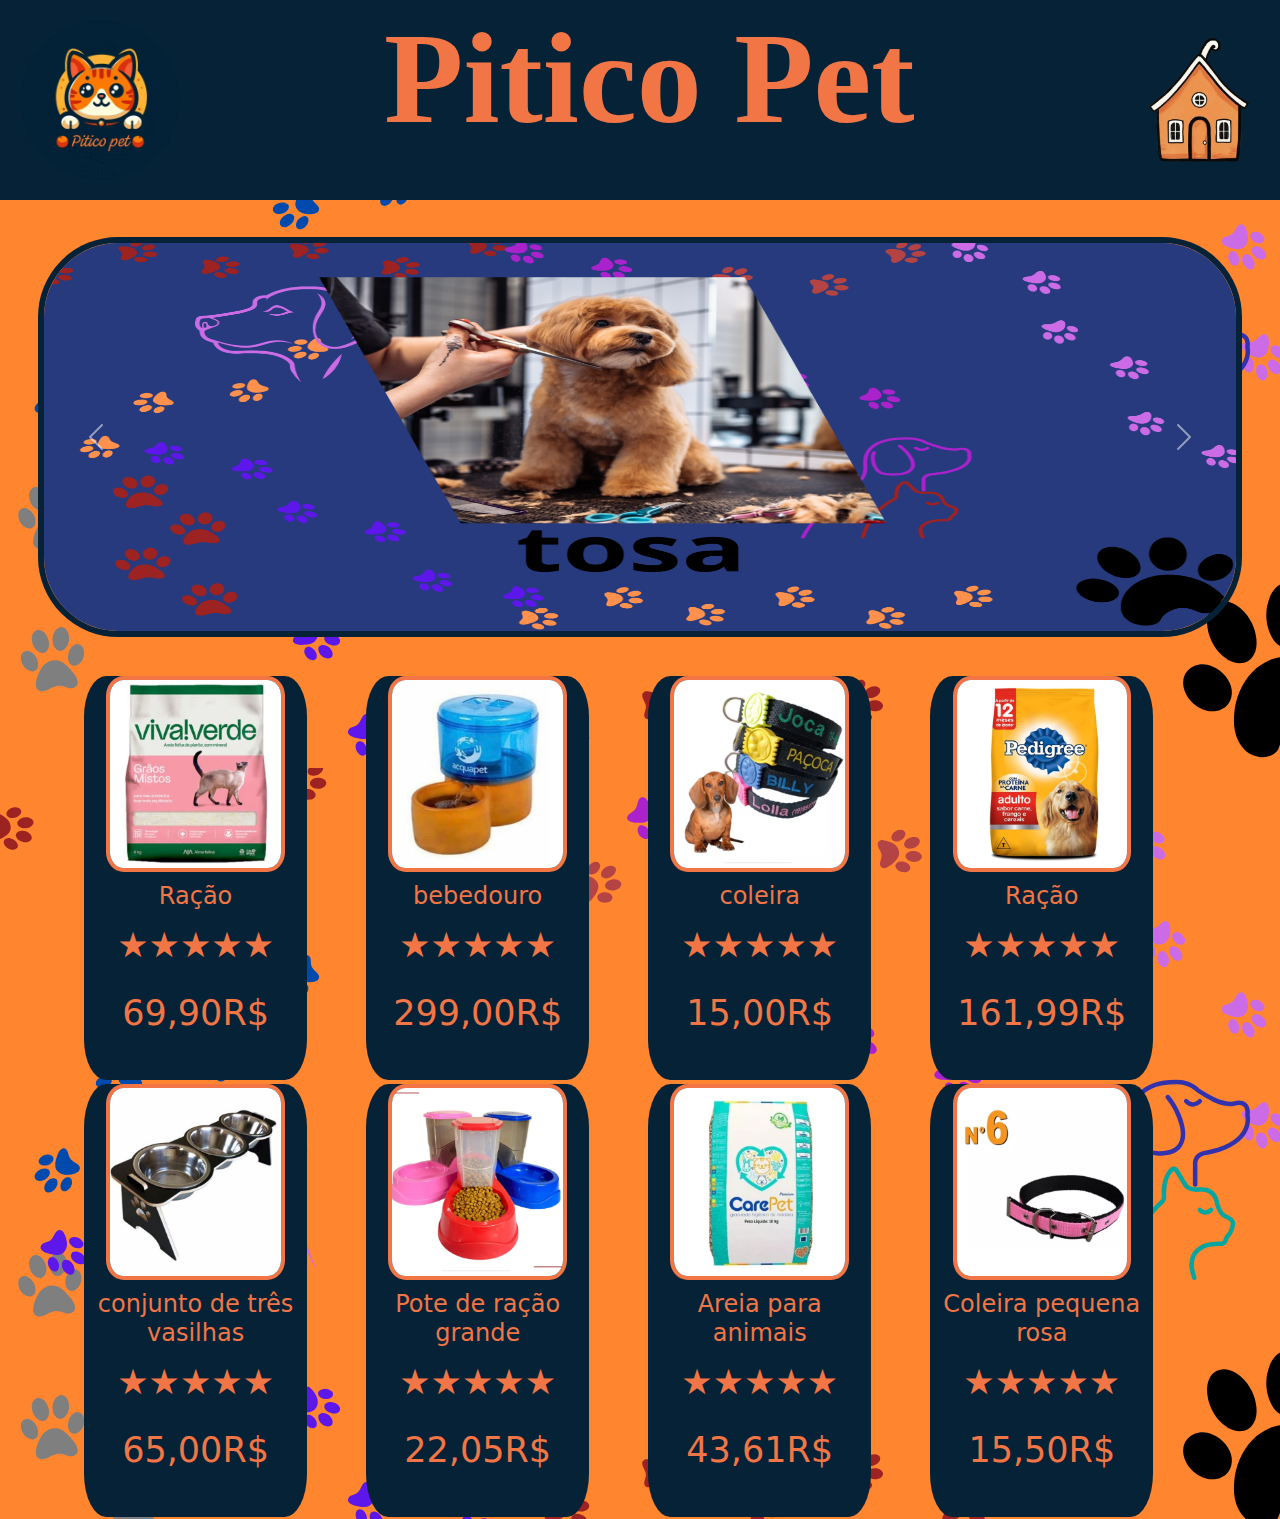
==== sobre.html @ e91bc6b6 "Add files via upload" ====
<!DOCTYPE html>
<html lang="pt-br">
<head>
    <meta charset="UTF-8">
    <meta name="viewport" content="width=device-width, initial-scale=1.0">
    <link rel="stylesheet" href="sobre.css">
    <link rel="shortcut icon" href="ptico.png" type="image/x-icon">
    <link href="https://cdn.jsdelivr.net/npm/bootstrap@5.3.3/dist/css/bootstrap.min.css" rel="stylesheet" integrity="sha384-QWTKZyjpPEjISv5WaRU9OFeRpok6YctnYmDr5pNlyT2bRjXh0JMhjY6hW+ALEwIH" crossorigin="anonymous">
    <script src="https://cdn.jsdelivr.net/npm/bootstrap@5.3.3/dist/js/bootstrap.bundle.min.js" integrity="sha384-YvpcrYf0tY3lHB60NNkmXc5s9fDVZLESaAA55NDzOxhy9GkcIdslK1eN7N6jIeHz" crossorigin="anonymous"></script>
    <link rel="stylesheet" href="https://cdn.jsdelivr.net/npm/bootstrap-icons@1.11.3/font/bootstrap-icons.min.css">
    <title>Loja</title>
</head>

<body>
 

  <header id="pitico">
    <div class="clearfix">
         <img id="imgt" src="ptico.png" class="col-md-9 float-md-start mb-9 ms-md-9" alt="Logo da pitico">
         <a href="index.html">
         <img id="imgt2" src="casinha-removebg-preview.png" class="col-md-9 float-md-end mb-9 ms-md-9"  alt="uma casa">
         </a>
         <h1><strong>Pitico Pet</strong></h1>
    </div>
  </header>      
      <br>


      <div id="carouselExampleAutoplaying" class="carousel slide" data-bs-ride="carousel">
        <div class="carousel-inner">
          <div class="carousel-item active">
            <img src="tosa.png" class="d-block" alt="cahorro tosa">
          </div>
          <div class="carousel-item">
            <img src="modelo.png" class="d-block" alt="fred fofo">
          </div>
          <div class="carousel-item">
            <img src="banho.png" class="d-block" alt="banhos">
          </div>
          <div class="carousel-item">
            <img src="farmacia.png" class="d-block" alt="remedinho">
          </div>
        </div>
        <button class="carousel-control-prev" type="button" data-bs-target="#carouselExampleAutoplaying" data-bs-slide="prev">
          <span class="carousel-control-prev-icon" aria-hidden="true"></span>
          <span class="visually-hidden">Previous</span>
        </button>
        <button class="carousel-control-next" type="button" data-bs-target="#carouselExampleAutoplaying" data-bs-slide="next">
          <span class="carousel-control-next-icon" aria-hidden="true"></span>
          <span class="visually-hidden">Next</span>
        </button>
      </div>  

      <br>



    <div class="quarteto">
      <div class="container">
         <div class="image-box">
            <a href="https://www.petz.com.br/produto/areia-higienica-para-gatos-viva-verde-vida-descomplicada-4kg-151526?utm_source=google&utm_medium=flp&gad_source=1&gclid=Cj0KCQiAx9q6BhCDARIsACwUxu6HJGDsu6ZqOhr3wRuiG1yG7XueGJMB93mQXLR-Eg90Itnt1D6U0cQaAlu5EALw_wcB">
             <img src="vv.png" alt="ração de gato">
            </a>
            <div class="info">
              <h4>Ração</h4>
              <p>&#9733;&#9733;&#9733;&#9733;&#9733;</p>
              <p>69,90<span>R$</span></p> 
            </div>
            <br>
        </div>
        <div class="image-box">
          <a href="https://produto.mercadolivre.com.br/MLB-3382775673-bebedouro-para-gatos-e-cachorros-filtro-purificador-c-bomba-_JM">
            <img src="bebedouro.png" alt="bebedouro">
          </a>
          <div class="info">
            <h4>bebedouro</h4>
            <p>&#9733;&#9733;&#9733;&#9733;&#9733;</p>
            <p>299,00<span>R$</span></p> 
          </div>
          <br>
        </div><div class="image-box">
          <img src="coleira.png" alt="coleira">
          <div class="info">
            <h4>coleira</h4>
            <p>&#9733;&#9733;&#9733;&#9733;&#9733;</p>
            <p>15,00<span>R$</span></p> 
          </div>
          <br>
        </div><div class="image-box">
          <a href="https://www.carrefour.com.br/racao-pedigree-para-caes-adultos-sabor-carne-e-cereais-15kg-15kg-mp19400105/p">
            <img src="pedigre.png" alt="Ração de cachorro">
          </a>
          <div class="info">
            <h4>Ração</h4>
            <p>&#9733;&#9733;&#9733;&#9733;&#9733;</p>
            <p>161,99<span>R$</span></p> 
          </div>
          <br>
        </div>
      </div>
    </div>   

    <div class="quarteto">
      <div class="container">
         <div class="image-box">
            <a href="https://shopee.com.br/comedouro-elevado-triplo-em-MDF-gatos-e-cachorro-pequeno-porte-i.1004237840.18997281896">
              <img src="pote.png" alt="Pote de ração">
            </a>
            <div class="info">
              <h4>conjunto de três vasilhas</h4>
              <p>&#9733;&#9733;&#9733;&#9733;&#9733;</p>
              <p>65,00<span>R$</span></p> 
            </div>
            <br>
        </div>
        <div class="image-box">
          <a href="https://produto.mercadolivre.com.br/MLB-3190680117-pote-de-comida-raco-para-ces-gatos-com-dosador-automatico-_JM">
            <img src="Comedoro.png" alt="Pote de ração grande">
          </a>
          <div class="info">
            <h4>Pote de ração grande</h4>
            <p>&#9733;&#9733;&#9733;&#9733;&#9733;</p>
            <p>22,05<span>R$</span></p> 
          </div>
          <br>
        </div><div class="image-box">
          <a href="https://m.magazineluiza.com.br/granulado-higienico-de-madeira-carepet-premium-original-10kg/p/kghe403jg2/pe/pare/">
            <img src="areia.png" alt="areia para qualquer animal">
          </a>
          <div class="info">
            <h4>Areia para animais</h4>
            <p>&#9733;&#9733;&#9733;&#9733;&#9733;</p>
            <p>43,61<span>R$</span></p> 
          </div>
          <br>
        </div><div class="image-box">
          <a href="https://www.mercadolivre.com.br/coleira-para-cachorro-nylon-dupla-ces-pet-n-6-cor-rosa-tamanho-da-coleira-n6/p/MLB28824635">
            <img src="cp.png" alt="coleira pequena rosa">
          </a>
          <div class="info">
            <h4>Coleira pequena rosa</h4>
            <p>&#9733;&#9733;&#9733;&#9733;&#9733;</p>
            <p>15,50<span>R$</span></p> 
          </div>
          <br>
        </div>
      </div>
    </div>   
    
</body>
</html>
---- sobre.css ----
@charset "UTF-8";
body{
background-image: url(./cacho.png);
}
#pitico{
        height: 200px;
        background-color: #062236;
    
    h1{
        font-family: cursive;
        color: #F27545;
        font-size: 150px;
        margin-left: 30%;
    }
    img{
        margin-left: 20px;
        margin-top: 20px;
        border-radius: 80px;
        width: 160px;
        height: 160px;
    }
}
#carouselExampleAutoplaying{
padding: 1% ;
margin-left: 0%;
img{ 
    border-radius: 80px;
    border: 6px solid #062236;
    height: 600px;
    width: 96%;
    margin-left: 2%;
}
}

.container {
    justify-content: space-between; 
    align-items:center;
    display: flex;
    flex-wrap: wrap;
.image-box {
    border-radius: 10%;
    margin: 2px;
    background-color: #062236;
    width: 20%;
    margin-right: 4%;
    img {
        border-radius: 10%;
        margin-left: 25%;
        border: 4px solid #F27545;
    }
}
.info {
    margin-left: 32%;
    margin-top: 10px;
    font-size: 25px;
    color: #F27545;
}
}
@media screen and (max-width: 1600px) {
    #pitico{
        width: 100%;
    h1{
        font-size: 130px;
    }
}
    #carouselExampleAutoplaying{
        padding: 1% ;
        margin-left: 0%;
        img{ 
            height: 400px;
        }
        }
        .container {
        .image-box img {
            margin-left: 25%;
            width: 60%;
            height: 40%;
        }
}
}
@media screen and (max-width: 1240px){
    #pitico{
    h1{
        font-size: 110px;
        margin-left: 25%;
    }
}
.container {
    text-align: center;
    .image-box img {
        width: 80%;
        height: 60%;
        margin-left: 48%;
    }
    .info {
        font-size: 35px;
        margin-left: 73%;
    }
}
}
@media screen and (max-width: 990px){
    #pitico{
        height: 200px;
    h1{
        font-size: 80px;
        margin-left: 27%;
    }
}
.container {
    text-align: center;
    .image-box img {
        width: 80%;
        height: 60%;
        margin-left: 23%;
    }
    .info {
        font-size: 35px;
        margin-left: 28%;
    }
    .image-box {
        width: 40%;
    }
}
}
@media screen and (max-width: 770px){
    #pitico{
        height: 300px;
    h1{
        font-size: 80px;
        margin-left: 27%;
    }
    #imgt{
        margin-left: 20%;
    }
    #imgt2{
        margin-left: 20%;
    }
}
#carouselExampleAutoplaying{
    img{ 
        height: 350px;
    }
}
.container{
    .image-box{
        width: 45%;
    }
}
}
.container {
    text-align: center;
    .image-box img {
        width: 80%;
        height: 60%;
        margin-left: 0%;
    }
    .info {
        text-align: center;
        font-size: 35px;
        margin-left: 0%;
    }
}
@media screen and (max-width: 660px){
    #pitico{
    h1{
        font-size: 80px;
        margin-left: 18%;
    }
    #imgt{
    margin-left: 0%;
    }
    #imgt2{
    margin-left: 40%;
    }
}
#carouselExampleAutoplaying{
    img{ 
        height: 300px;
    }
    }
    .container {
        text-align: center;
        .image-box img {
            width: 50%;
            height: 30%;
        }
        .info {
            text-align: center;
            font-size: 35px;
            margin-left: 0%;
        }
        .image-box{
            margin-left: 20%;
            width: 60%;
        }
    }
}
@media screen and (max-width: 600px){
    #pitico{
        h1{
            font-size: 80px;
            margin-left: 11%;
        }
    #imgt2{
    margin-left: 30%;
    }
}
#carouselExampleAutoplaying{
    img{ 
        height: 250px;
    }
}
}
@media screen and (max-width: 480px){
    #pitico{
        h1{
            margin-left: 3%;
        }
        #imgt{
            margin-left: 10%;
            }
    #imgt2{
    margin-left: 0%;
    }
}
#carouselExampleAutoplaying{
        img{ 
            height: 200px;
        }
        }
}
@media screen and (max-width: 400px){
    #pitico{
        height: 420px;
        h1{
            text-align: center;
        }
        #imgt{
            margin-left: 3%;
            }
    #imgt2{
    margin-left: 0%;
    }
}
#carouselExampleAutoplaying{
    img{ 
        height: 200px;
    }
    }
}
@media screen and (max-width: 355px){
    #pitico{
      img{
        width: 35%;
        height: 35%;
        margin-left: 0%;
      }
      #imgt2{
        margin-left: 20%;

      }
    }
    #carouselExampleAutoplaying{
        img{ 
            height: 190px;
        }
        }
}
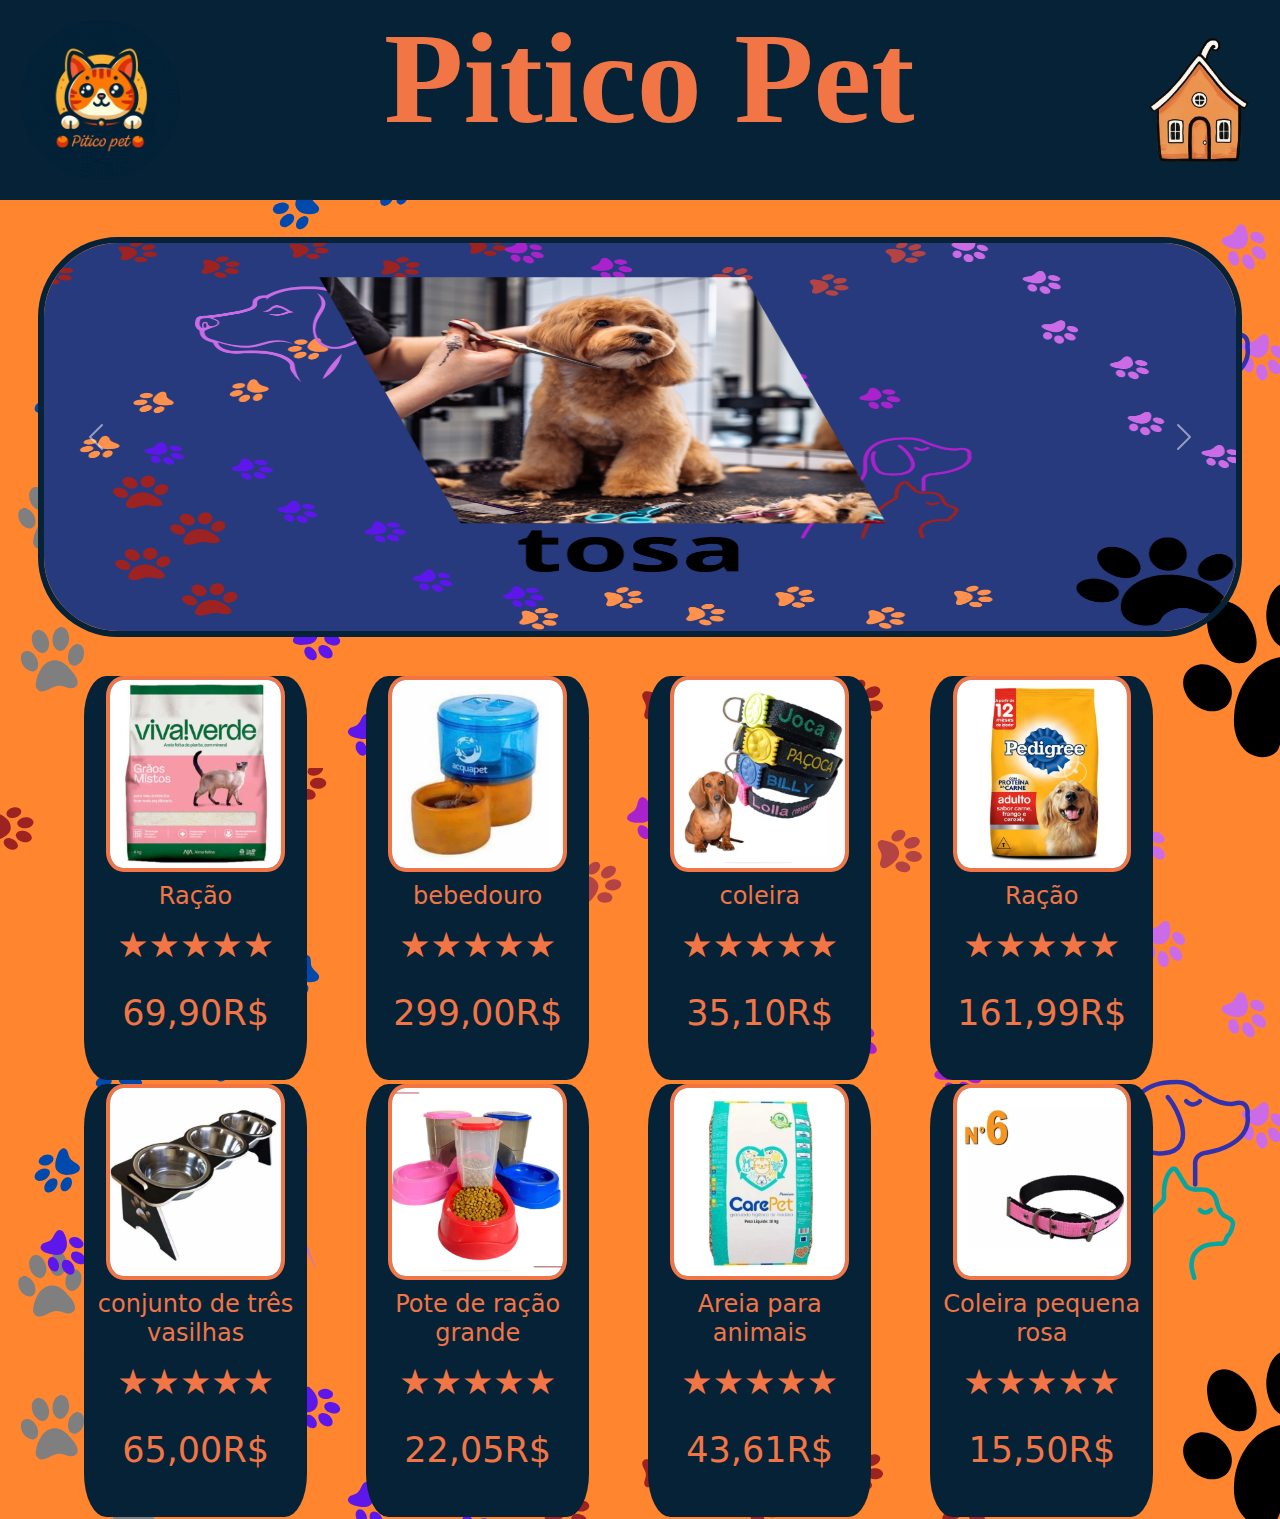
==== commit 3babca46: "Update sobre.html" ====
--- a/sobre.html
+++ b/sobre.html
@@ -79,11 +79,13 @@
           </div>
           <br>
         </div><div class="image-box">
-          <img src="coleira.png" alt="coleira">
+          <a href="https://produto.mercadolivre.com.br/MLB-2799847005-coleira-para-cachorro-personalizada-nome-telefone-bordados-_JM"> 
+            <img src="coleira.png" alt="coleira">
+          </a>
           <div class="info">
             <h4>coleira</h4>
             <p>&#9733;&#9733;&#9733;&#9733;&#9733;</p>
-            <p>15,00<span>R$</span></p> 
+            <p>35,10<span>R$</span></p> 
           </div>
           <br>
         </div><div class="image-box">
@@ -148,4 +150,4 @@
     </div>   
     
 </body>
-</html>+</html>
